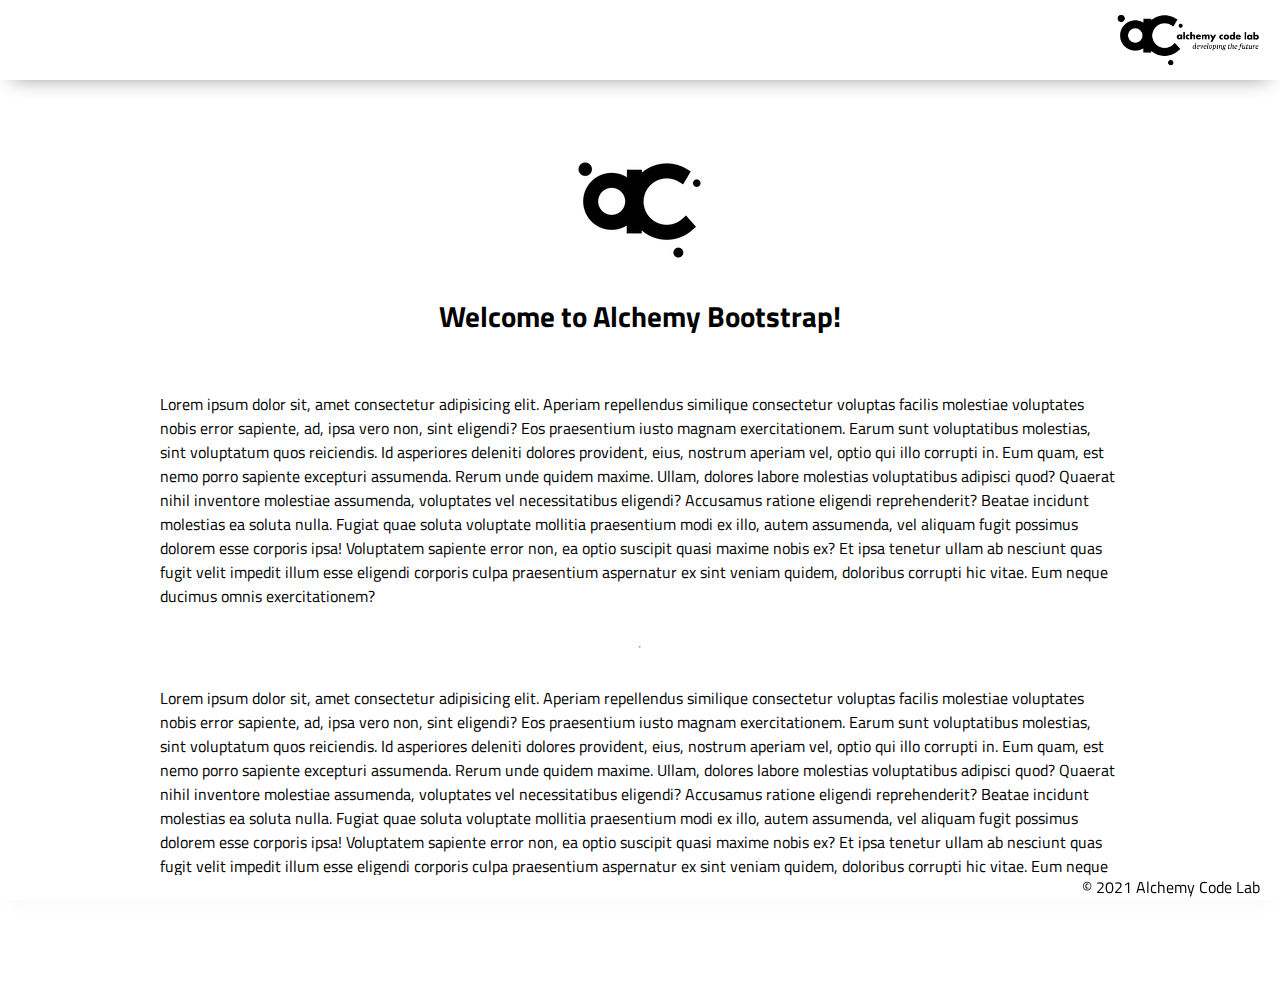
==== index.html @ 4384b673 "Initial commit" ====
<!DOCTYPE html>
<html lang="en">

<head>
    <meta charset="UTF-8">
    <meta name="viewport" content="width=device-width, initial-scale=1.0">
    <meta http-equiv="X-UA-Compatible" content="ie=edge">
    <link href="https://fonts.googleapis.com/css2?family=Titillium+Web:wght@300&display=swap" rel="stylesheet">
    <link rel="stylesheet" href="./styles/reset.css">
    <link rel="stylesheet" href="./styles/style.css">
    <link rel="stylesheet" href="./styles/home.css">
    <title>Document</title>
</head>

<body>
    <header>
        <div class="gutter-right logo">
            <img src="./assets/big-logo.png" />
        </div>
    </header>
    <main>
        <section class="main-section">
            <img class="main-logo" src="./assets/alchemy-logo.png" />
            <h2>
                Welcome to Alchemy Bootstrap!
            </h2>

            <p>
                Lorem ipsum dolor sit, amet consectetur adipisicing elit. Aperiam repellendus similique consectetur
                voluptas facilis molestiae voluptates nobis error sapiente, ad, ipsa vero non, sint eligendi? Eos
                praesentium iusto magnam exercitationem.
                Earum sunt voluptatibus molestias, sint voluptatum quos reiciendis. Id asperiores deleniti dolores
                provident, eius, nostrum aperiam vel, optio qui illo corrupti in. Eum quam, est nemo porro sapiente
                excepturi assumenda.
                Rerum unde quidem maxime. Ullam, dolores labore molestias voluptatibus adipisci quod? Quaerat nihil
                inventore molestiae assumenda, voluptates vel necessitatibus eligendi? Accusamus ratione eligendi
                reprehenderit? Beatae incidunt molestias ea soluta nulla.
                Fugiat quae soluta voluptate mollitia praesentium modi ex illo, autem assumenda, vel aliquam fugit
                possimus dolorem esse corporis ipsa! Voluptatem sapiente error non, ea optio suscipit quasi maxime nobis
                ex?
                Et ipsa tenetur ullam ab nesciunt quas fugit velit impedit illum esse eligendi corporis culpa
                praesentium aspernatur ex sint veniam quidem, doloribus corrupti hic vitae. Eum neque ducimus omnis
                exercitationem?
            </p>
            <hr />
            <p>
                Lorem ipsum dolor sit, amet consectetur adipisicing elit. Aperiam repellendus similique consectetur
                voluptas facilis molestiae voluptates nobis error sapiente, ad, ipsa vero non, sint eligendi? Eos
                praesentium iusto magnam exercitationem.
                Earum sunt voluptatibus molestias, sint voluptatum quos reiciendis. Id asperiores deleniti dolores
                provident, eius, nostrum aperiam vel, optio qui illo corrupti in. Eum quam, est nemo porro sapiente
                excepturi assumenda.
                Rerum unde quidem maxime. Ullam, dolores labore molestias voluptatibus adipisci quod? Quaerat nihil
                inventore molestiae assumenda, voluptates vel necessitatibus eligendi? Accusamus ratione eligendi
                reprehenderit? Beatae incidunt molestias ea soluta nulla.
                Fugiat quae soluta voluptate mollitia praesentium modi ex illo, autem assumenda, vel aliquam fugit
                possimus dolorem esse corporis ipsa! Voluptatem sapiente error non, ea optio suscipit quasi maxime nobis
                ex?
                Et ipsa tenetur ullam ab nesciunt quas fugit velit impedit illum esse eligendi corporis culpa
                praesentium aspernatur ex sint veniam quidem, doloribus corrupti hic vitae. Eum neque ducimus omnis
                exercitationem?
            </p>

        </section>
    </main>
    <footer>
        <div class="copy gutter-right">&copy; 2021 Alchemy Code Lab</div>
    </footer>

    <script type="module" src="./app.js"></script>
</body>

</html>
---- styles/style.css ----
body {
    /* feel free to update these css variables for a quick theme */
    
    --color1: white;
    --color2: white;
    --color3: white;
    --color4: white;
    --color5: white;
    
    /* https://coolors.co/generate and click export -> scss to get the colors to copy and paste below*/
        
    /* --color1: hsla(349, 69%, 76%, 1);
    --color2: hsla(207, 67%, 44%, 1);
    --color3: hsla(200, 61%, 56%, 1);
    --color4: hsla(187, 41%, 94%, 1);
    --color5: hsla(170, 28%, 95%, 1); */

    /* --color1: hsla(45, 86%, 83%, 1);
    --color2: hsla(135, 65%, 98%, 1);
    --color3: hsla(315, 37%, 86%, 1);
    --color4: hsla(45, 73%, 98%, 1);
    --color5: hsla(224, 40%, 79%, 1); */
    
    --header-height: 80px;
    --shadow: 0px 10px 20px -12px rgba(0,0,0,0.45);
    --gutter: 30px;
    --footer-height: 25px;
    
    font-family: 'Titillium Web', sans-serif;
    background-color: var(--color2);
}

main {
    display: flex;
    flex-direction: column;
    justify-content: center;
    align-items: center;
    margin-bottom: calc(var(--footer-height));
}

section {
    background-color: var(--color5);
    max-width: 80%;
    display: flex;
    flex-direction: column;
    justify-content: center;
    align-items: center;
    padding-top: var(--gutter);
    padding-bottom: var(--gutter);
    margin-top: var(--gutter);
    margin-bottom: var(--gutter);
    border: solid 2px var(--color1);
}

header {
    display: flex;
    justify-content: flex-end;
    background-color: var(--color3);
    height: var(--header-height);
    box-shadow: var(--shadow);
}


h2 {
    font-size: 1.8rem;
    font-weight: bold;
}

.gutter-right {
    margin-right: 20px;
}

header img {
    height: var(--header-height);
}

p {
    margin: var(--gutter);
}
  
footer {
    position: fixed;
    width: 100%;
    bottom: 0;
    height: var(--footer-height);
    display: flex;
    justify-content: flex-end;
    background-color: var(--color3);
    box-shadow: var(--shadow);
}
---- styles/home.css ----
/* add home page styles here */
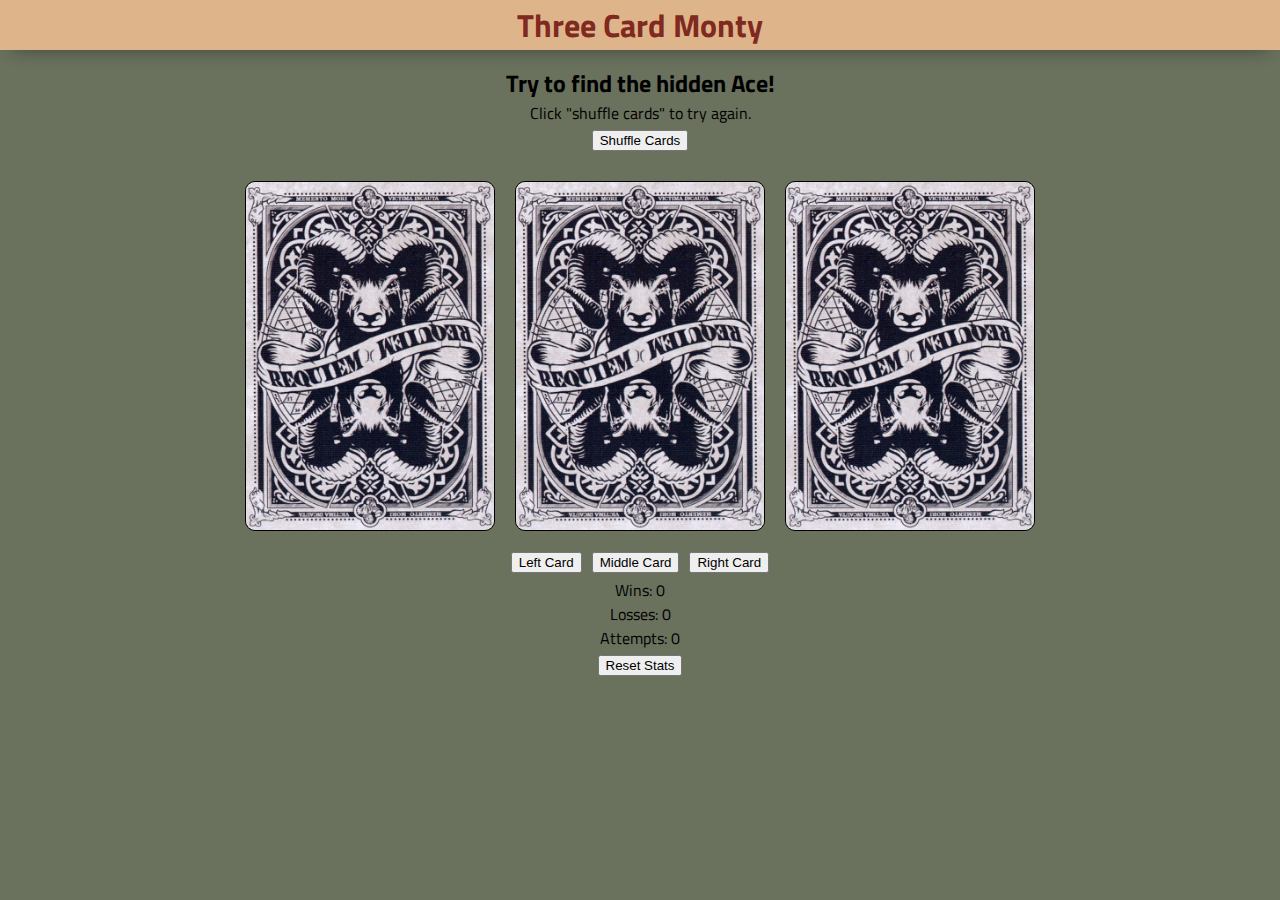
==== commit 44f47c2f: "working 3 card monty game" ====
--- a/index.html
+++ b/index.html
@@ -9,64 +9,62 @@
     <link rel="stylesheet" href="./styles/reset.css">
     <link rel="stylesheet" href="./styles/style.css">
     <link rel="stylesheet" href="./styles/home.css">
-    <title>Document</title>
+    <title>Three Card Monty</title>
 </head>
 
 <body>
     <header>
-        <div class="gutter-right logo">
-            <img src="./assets/big-logo.png" />
+    <h1>Three Card Monty</h1>
+    </header>
+    <main class="main-container">
+        <h2>Try to find the hidden Ace!</h2>
+
+        <p>Click "shuffle cards" to try again.</p>
+
+        <button class="shuffle-btn" id="shuffle-btn">Shuffle Cards</button>
+
+        <section class="card-container">
+
+            <div class="card-1-container">
+                <img src="./assets/requiemBack.jpeg" alt="back of card" class="card back1" id="back-1">
+            </div>
+
+            <div class="card-2-container">
+                <img src="./assets/requiemBack.jpeg" alt="back of card" class="card back2" id="back-2">
+            </div>
+
+            <div class="card-3-container">
+                <img src="./assets/requiemBack.jpeg" alt="back of card" class="card back3" id="back-3">
+            </div>    
+        </section> 
+
+        <div class="btn-container">
+                <button class="left-card-btn">Left Card</button>
+                <button class="middle-card-btn">Middle Card</button>
+                <button class="right-card-btn">Right Card</button>
+            </div>
+
+        <div class="win-loss-section">
+            <div>Wins: <span id="wins">0</span></div>
+            <div>Losses: <span id="losses">0</span></div>
+            <div>Attempts: <span id="attempts">0</span></div>
+            <button class="btn" id="reset-stats-btn">Reset Stats</button>
         </div>
-    </header>
-    <main>
-        <section class="main-section">
-            <img class="main-logo" src="./assets/alchemy-logo.png" />
-            <h2>
-                Welcome to Alchemy Bootstrap!
-            </h2>
+        
+        <div class="joker-container">
+            <div class="joker-1-container">
+                <img src="./assets/requiemJoker1.jpeg" alt="joker card" id="joker-1">
+            </div>
+        
+            <div class="joker-2-container">
+                <img src="./assets/requiemJoker2.jpeg" alt="joker card" id="joker-2">
+            </div>
+        </div>
 
-            <p>
-                Lorem ipsum dolor sit, amet consectetur adipisicing elit. Aperiam repellendus similique consectetur
-                voluptas facilis molestiae voluptates nobis error sapiente, ad, ipsa vero non, sint eligendi? Eos
-                praesentium iusto magnam exercitationem.
-                Earum sunt voluptatibus molestias, sint voluptatum quos reiciendis. Id asperiores deleniti dolores
-                provident, eius, nostrum aperiam vel, optio qui illo corrupti in. Eum quam, est nemo porro sapiente
-                excepturi assumenda.
-                Rerum unde quidem maxime. Ullam, dolores labore molestias voluptatibus adipisci quod? Quaerat nihil
-                inventore molestiae assumenda, voluptates vel necessitatibus eligendi? Accusamus ratione eligendi
-                reprehenderit? Beatae incidunt molestias ea soluta nulla.
-                Fugiat quae soluta voluptate mollitia praesentium modi ex illo, autem assumenda, vel aliquam fugit
-                possimus dolorem esse corporis ipsa! Voluptatem sapiente error non, ea optio suscipit quasi maxime nobis
-                ex?
-                Et ipsa tenetur ullam ab nesciunt quas fugit velit impedit illum esse eligendi corporis culpa
-                praesentium aspernatur ex sint veniam quidem, doloribus corrupti hic vitae. Eum neque ducimus omnis
-                exercitationem?
-            </p>
-            <hr />
-            <p>
-                Lorem ipsum dolor sit, amet consectetur adipisicing elit. Aperiam repellendus similique consectetur
-                voluptas facilis molestiae voluptates nobis error sapiente, ad, ipsa vero non, sint eligendi? Eos
-                praesentium iusto magnam exercitationem.
-                Earum sunt voluptatibus molestias, sint voluptatum quos reiciendis. Id asperiores deleniti dolores
-                provident, eius, nostrum aperiam vel, optio qui illo corrupti in. Eum quam, est nemo porro sapiente
-                excepturi assumenda.
-                Rerum unde quidem maxime. Ullam, dolores labore molestias voluptatibus adipisci quod? Quaerat nihil
-                inventore molestiae assumenda, voluptates vel necessitatibus eligendi? Accusamus ratione eligendi
-                reprehenderit? Beatae incidunt molestias ea soluta nulla.
-                Fugiat quae soluta voluptate mollitia praesentium modi ex illo, autem assumenda, vel aliquam fugit
-                possimus dolorem esse corporis ipsa! Voluptatem sapiente error non, ea optio suscipit quasi maxime nobis
-                ex?
-                Et ipsa tenetur ullam ab nesciunt quas fugit velit impedit illum esse eligendi corporis culpa
-                praesentium aspernatur ex sint veniam quidem, doloribus corrupti hic vitae. Eum neque ducimus omnis
-                exercitationem?
-            </p>
-
-        </section>
-    </main>
-    <footer>
+    <!-- <footer>
         <div class="copy gutter-right">&copy; 2021 Alchemy Code Lab</div>
-    </footer>
-
+    </footer> -->
+</main>
     <script type="module" src="./app.js"></script>
 </body>
 
--- a/styles/style.css
+++ b/styles/style.css
@@ -1,34 +1,18 @@
 
 body {
-    /* feel free to update these css variables for a quick theme */
     
-    --color1: white;
-    --color2: white;
-    --color3: white;
-    --color4: white;
-    --color5: white;
+    --burlywood: #DEB58Bff;
+    --xanadu: #6A715Dff;
+    --rich-black-fogra-39: #0A0A04ff;
+    --falu-red: #802920ff;
     
-    /* https://coolors.co/generate and click export -> scss to get the colors to copy and paste below*/
-        
-    /* --color1: hsla(349, 69%, 76%, 1);
-    --color2: hsla(207, 67%, 44%, 1);
-    --color3: hsla(200, 61%, 56%, 1);
-    --color4: hsla(187, 41%, 94%, 1);
-    --color5: hsla(170, 28%, 95%, 1); */
-
-    /* --color1: hsla(45, 86%, 83%, 1);
-    --color2: hsla(135, 65%, 98%, 1);
-    --color3: hsla(315, 37%, 86%, 1);
-    --color4: hsla(45, 73%, 98%, 1);
-    --color5: hsla(224, 40%, 79%, 1); */
-    
-    --header-height: 80px;
+    --header-height: 50px;
     --shadow: 0px 10px 20px -12px rgba(0,0,0,0.45);
     --gutter: 30px;
     --footer-height: 25px;
     
     font-family: 'Titillium Web', sans-serif;
-    background-color: var(--color2);
+    background-color: var(--xanadu);
 }
 
 main {
@@ -36,10 +20,12 @@
     flex-direction: column;
     justify-content: center;
     align-items: center;
-    margin-bottom: calc(var(--footer-height));
+    margin-top: 10px;
+    /* margin-bottom: calc(var(--footer-height)); */
+    
 }
 
-section {
+/* section {
     background-color: var(--color5);
     max-width: 80%;
     display: flex;
@@ -51,35 +37,31 @@
     margin-top: var(--gutter);
     margin-bottom: var(--gutter);
     border: solid 2px var(--color1);
+} */
+
+body, html {
+    width: 100%;
+    height: 100%;
+    margin: 0;
+    padding: 0;
+}
+
+* {
+    box-sizing: border-box;
+    text-align: center;
+    margin: auto;
 }
 
 header {
     display: flex;
-    justify-content: flex-end;
-    background-color: var(--color3);
+    justify-content: center;
+    background-color: var(--burlywood);
+    color: var(--falu-red);
     height: var(--header-height);
     box-shadow: var(--shadow);
 }
 
-
-h2 {
-    font-size: 1.8rem;
-    font-weight: bold;
-}
-
-.gutter-right {
-    margin-right: 20px;
-}
-
-header img {
-    height: var(--header-height);
-}
-
-p {
-    margin: var(--gutter);
-}
-  
-footer {
+/* footer {
     position: fixed;
     width: 100%;
     bottom: 0;
@@ -88,4 +70,65 @@
     justify-content: flex-end;
     background-color: var(--color3);
     box-shadow: var(--shadow);
+} */
+
+h2 {
+    margin-top: 5px;
+    margin-bottom: 0px;
 }
+
+img {
+    height: 350px;
+    width: 250px;
+    border-radius: 10px;
+    border: solid 1px black;
+    margin: 10px;
+}
+
+.card-container {
+    display: flex;
+    flex-direction: row;
+    margin: auto;
+    margin-top: 15px;
+}
+
+.joker-container {
+    display: none;
+}
+
+.btn-container {
+    display: flex;
+    flex-direction: row;
+    align-items: center;
+}
+
+button {
+    margin: 5px;
+    cursor: pointer;
+}
+
+.shuffle-btn {
+    margin-top: 5px;
+}
+
+.back1 {
+    position: relative;
+}
+
+.back1Shuffle {
+    animation-name: shuffle;
+    animation-duration: 3s;
+    animation-iteration-count: 2;
+}
+
+@keyframes shuffle {
+    0% {
+        left: 0px;
+    }
+    50% {
+        left: 400px;
+    }
+    100% {
+        left: 0px;
+    }
+}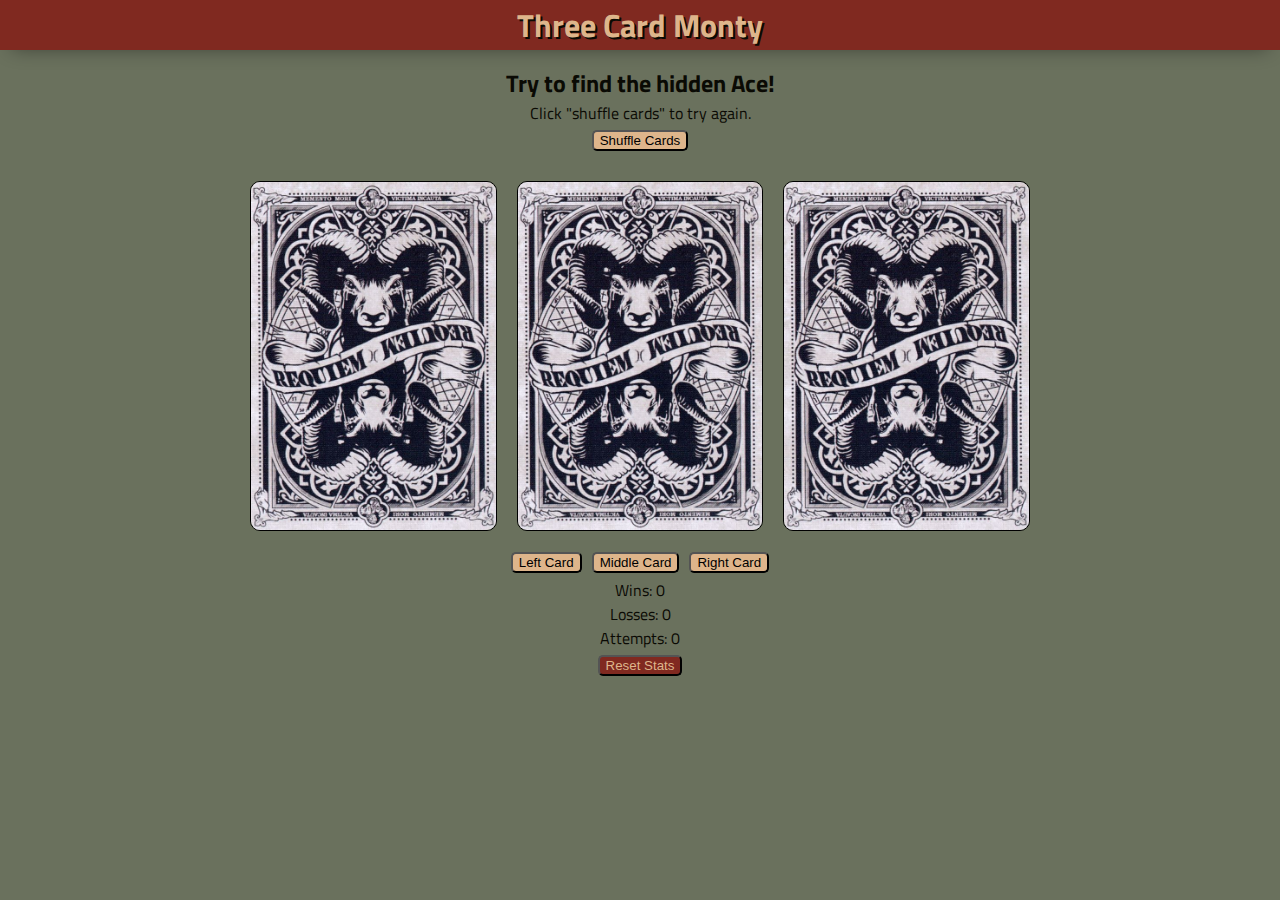
==== commit 41078f44: "added styling" ====
--- a/index.html
+++ b/index.html
@@ -25,6 +25,9 @@
 
         <section class="card-container">
 
+            <a class="middle-card-button"></a>
+            <a class="right-card-button"></a>
+
             <div class="card-1-container">
                 <img src="./assets/requiemBack.jpeg" alt="back of card" class="card back1" id="back-1">
             </div>
@@ -39,16 +42,16 @@
         </section> 
 
         <div class="btn-container">
-                <button class="left-card-btn">Left Card</button>
-                <button class="middle-card-btn">Middle Card</button>
-                <button class="right-card-btn">Right Card</button>
+                <button class="card-btn" id="left-card-btn">Left Card</button>
+                <button class="card-btn" id="middle-card-btn">Middle Card</button>
+                <button class="card-btn" id="right-card-btn">Right Card</button>
             </div>
 
         <div class="win-loss-section">
             <div>Wins: <span id="wins">0</span></div>
             <div>Losses: <span id="losses">0</span></div>
             <div>Attempts: <span id="attempts">0</span></div>
-            <button class="btn" id="reset-stats-btn">Reset Stats</button>
+            <button class="stats-btn" id="reset-stats-btn">Reset Stats</button>
         </div>
         
         <div class="joker-container">
--- a/styles/style.css
+++ b/styles/style.css
@@ -44,6 +44,7 @@
     height: 100%;
     margin: 0;
     padding: 0;
+    color: var(--rich-black-fogra-39);
 }
 
 * {
@@ -55,8 +56,9 @@
 header {
     display: flex;
     justify-content: center;
-    background-color: var(--burlywood);
-    color: var(--falu-red);
+    background-color: var(--falu-red);
+    color: var(--burlywood);
+    text-shadow: 2px 2px var(--rich-black-fogra-39);
     height: var(--header-height);
     box-shadow: var(--shadow);
 }
@@ -78,8 +80,10 @@
 }
 
 img {
-    height: 350px;
-    width: 250px;
+    max-height: 350px;
+    max-width: 250px;
+    min-height: 150px;
+    min-width: 50px;
     border-radius: 10px;
     border: solid 1px black;
     margin: 10px;
@@ -105,13 +109,29 @@
 button {
     margin: 5px;
     cursor: pointer;
+    border-radius: 5px;
+}
+
+button:hover {
+    box-shadow: 2px 2px var(--rich-black-fogra-39);
 }
 
 .shuffle-btn {
     margin-top: 5px;
+    background-color: var(--burlywood);
+
 }
 
-.back1 {
+.card-btn {
+    background-color: var(--burlywood);
+}
+
+.stats-btn {
+    background-color: var(--falu-red);
+    color: var(--burlywood);
+}
+
+/* .back1 {
     position: relative;
 }
 
@@ -131,4 +151,4 @@
     100% {
         left: 0px;
     }
-}+} */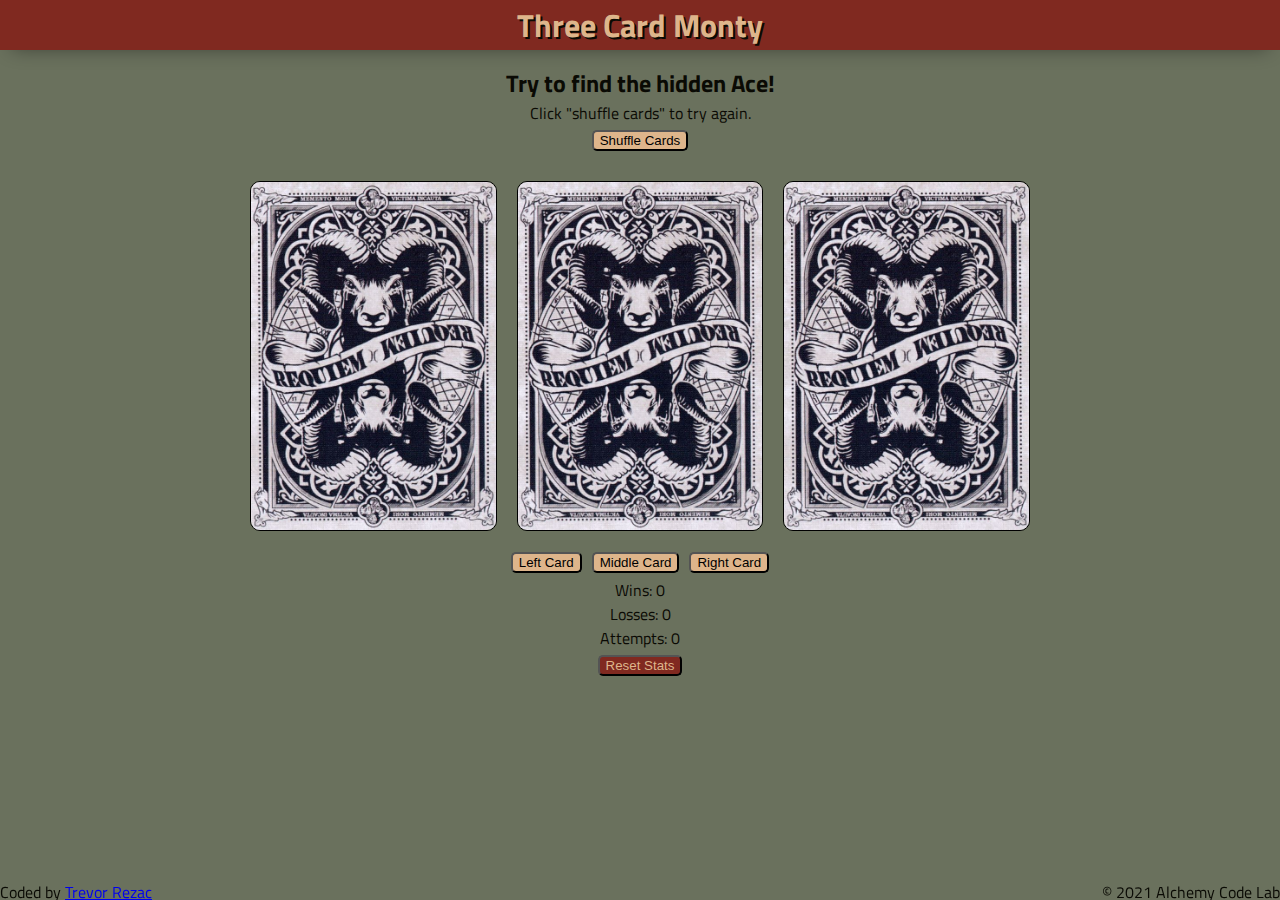
==== commit 0ae83950: "updated footer" ====
--- a/index.html
+++ b/index.html
@@ -64,9 +64,10 @@
             </div>
         </div>
 
-    <!-- <footer>
+    <footer>
+        <div>Coded by <a href="https://github.com/Trevor-Rezac/Three-Card-Monty">Trevor Rezac</a></div>
         <div class="copy gutter-right">&copy; 2021 Alchemy Code Lab</div>
-    </footer> -->
+    </footer>
 </main>
     <script type="module" src="./app.js"></script>
 </body>
--- a/styles/style.css
+++ b/styles/style.css
@@ -9,7 +9,7 @@
     --header-height: 50px;
     --shadow: 0px 10px 20px -12px rgba(0,0,0,0.45);
     --gutter: 30px;
-    --footer-height: 25px;
+    --footer-height: 20px;
     
     font-family: 'Titillium Web', sans-serif;
     background-color: var(--xanadu);
@@ -63,16 +63,16 @@
     box-shadow: var(--shadow);
 }
 
-/* footer {
+footer {
     position: fixed;
     width: 100%;
     bottom: 0;
     height: var(--footer-height);
     display: flex;
-    justify-content: flex-end;
+    justify-content: space-between;
     background-color: var(--color3);
     box-shadow: var(--shadow);
-} */
+}
 
 h2 {
     margin-top: 5px;
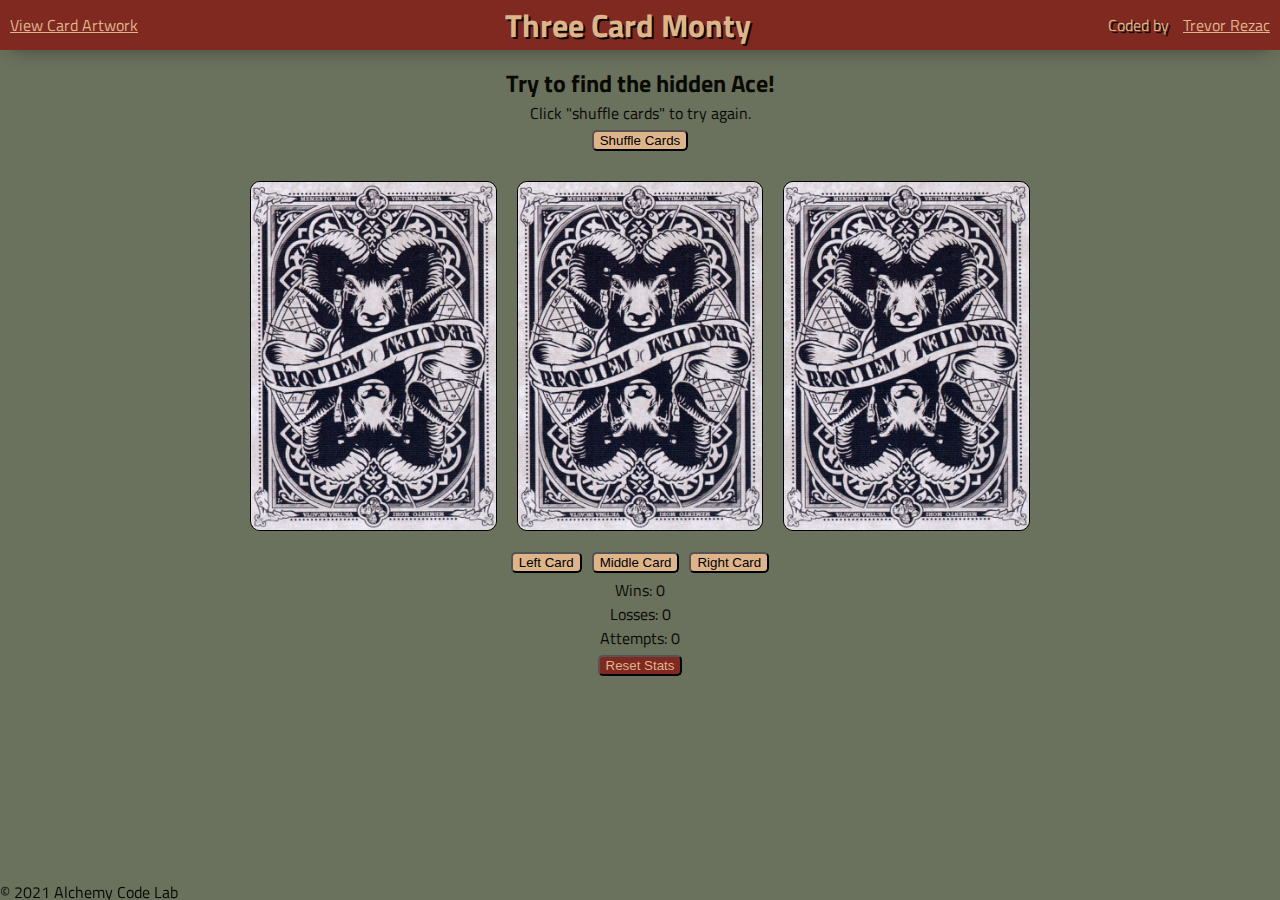
==== commit 6e9ec077: "updated card arrays and added artwork page" ====
--- a/index.html
+++ b/index.html
@@ -14,7 +14,9 @@
 
 <body>
     <header>
+    <a href="./index2.html">View Card Artwork</a>
     <h1>Three Card Monty</h1>
+    <div>Coded by <a href="https://github.com/Trevor-Rezac/Three-Card-Monty">Trevor Rezac</a></div>
     </header>
     <main class="main-container">
         <h2>Try to find the hidden Ace!</h2>
@@ -54,18 +56,10 @@
             <button class="stats-btn" id="reset-stats-btn">Reset Stats</button>
         </div>
         
-        <div class="joker-container">
-            <div class="joker-1-container">
-                <img src="./assets/requiemJoker1.jpeg" alt="joker card" id="joker-1">
-            </div>
-        
-            <div class="joker-2-container">
-                <img src="./assets/requiemJoker2.jpeg" alt="joker card" id="joker-2">
-            </div>
-        </div>
+    </main>
 
     <footer>
-        <div>Coded by <a href="https://github.com/Trevor-Rezac/Three-Card-Monty">Trevor Rezac</a></div>
+
         <div class="copy gutter-right">&copy; 2021 Alchemy Code Lab</div>
     </footer>
 </main>
--- a/styles/style.css
+++ b/styles/style.css
@@ -55,12 +55,27 @@
 
 header {
     display: flex;
+    flex-direction: row;
     justify-content: center;
+    align-items: center;
     background-color: var(--falu-red);
     color: var(--burlywood);
     text-shadow: 2px 2px var(--rich-black-fogra-39);
     height: var(--header-height);
     box-shadow: var(--shadow);
+}
+
+header a {
+    margin: 10px;
+}
+a {
+    color: var(--burlywood);
+    text-shadow: none;
+    cursor: pointer;
+}
+
+a:hover {
+    text-shadow: 2px 2px var(--rich-black-fogra-39);
 }
 
 footer {
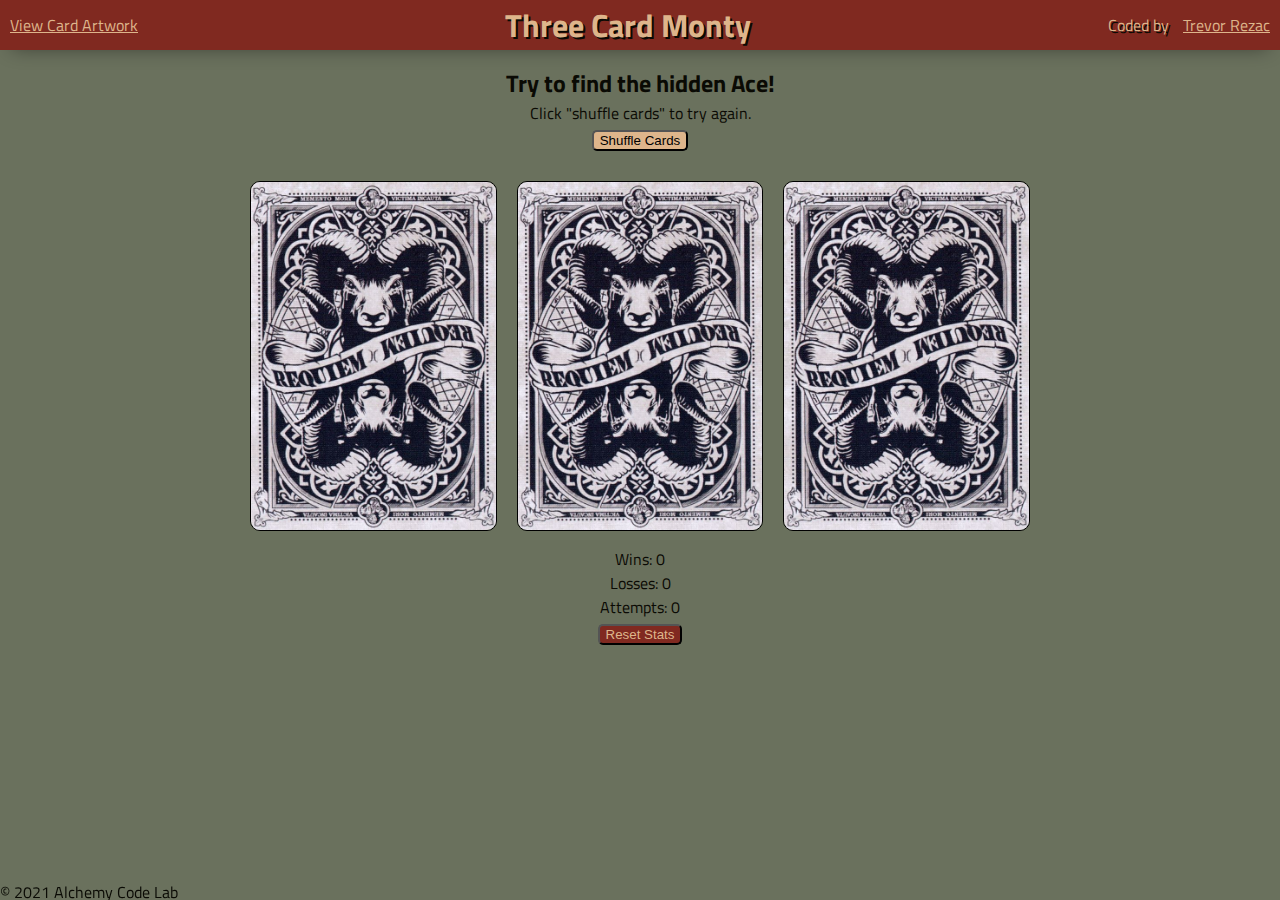
==== commit b7558454: "removed btns, made imgs clickable, styled hover" ====
--- a/index.html
+++ b/index.html
@@ -26,28 +26,24 @@
         <button class="shuffle-btn" id="shuffle-btn">Shuffle Cards</button>
 
         <section class="card-container">
-
-            <a class="middle-card-button"></a>
-            <a class="right-card-button"></a>
-
-            <div class="card-1-container">
+            <div class="card-1-btn" id="card-1-btn">
                 <img src="./assets/requiemBack.jpeg" alt="back of card" class="card back1" id="back-1">
             </div>
 
-            <div class="card-2-container">
+            <div class="card-2-btn" id="card-2-btn">
                 <img src="./assets/requiemBack.jpeg" alt="back of card" class="card back2" id="back-2">
             </div>
 
-            <div class="card-3-container">
+            <div class="card-3-btn" id="card-3-btn">
                 <img src="./assets/requiemBack.jpeg" alt="back of card" class="card back3" id="back-3">
             </div>    
         </section> 
 
-        <div class="btn-container">
-                <button class="card-btn" id="left-card-btn">Left Card</button>
-                <button class="card-btn" id="middle-card-btn">Middle Card</button>
-                <button class="card-btn" id="right-card-btn">Right Card</button>
-            </div>
+        <!-- <div class="btn-container">
+            <button class="card-btn" id="left-card-btn">Left Card</button>
+            <button class="card-btn" id="middle-card-btn">Middle Card</button>
+            <button class="card-btn" id="right-card-btn">Right Card</button>
+        </div> -->
 
         <div class="win-loss-section">
             <div>Wins: <span id="wins">0</span></div>
--- a/styles/style.css
+++ b/styles/style.css
@@ -68,6 +68,7 @@
 header a {
     margin: 10px;
 }
+
 a {
     color: var(--burlywood);
     text-shadow: none;
@@ -109,6 +110,18 @@
     flex-direction: row;
     margin: auto;
     margin-top: 15px;
+    cursor: pointer;
+}
+
+.card {
+    transition: 1 ease-in-out;
+}
+
+.card:hover {
+    cursor: pointer;
+    transform: rotate(5deg);
+    box-shadow: 2px 2px var(--falu-red), 2px 2px 2px 2px var(--rich-black-fogra-39);
+    
 }
 
 .joker-container {
@@ -166,4 +179,9 @@
     100% {
         left: 0px;
     }
-} */+} */
+
+.noPointer {
+    pointer-events: none;
+}
+
